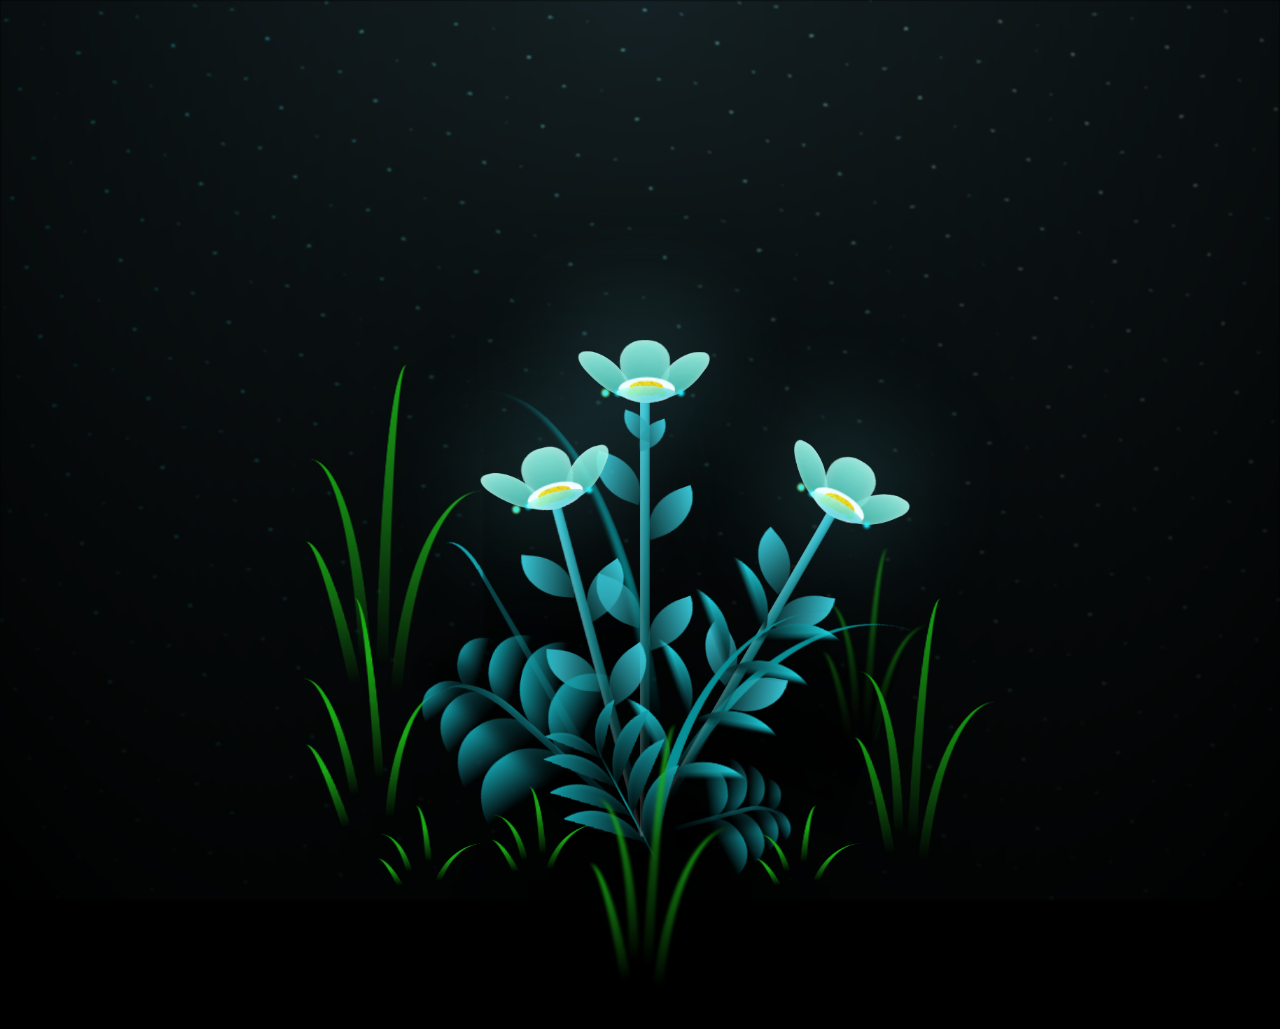
==== template/dibujo.html @ 7e952642 "subida avanzado" ====
<!DOCTYPE html>
<html lang="en">
<head>
    <meta charset="UTF-8">
    <meta http-equiv="X-UA-Compatible" content="IE=edge">
    <meta name="viewport" content="width=device-width, initial-scale=1.0">
    <link rel="stylesheet" href="../static/css/flower.css">
    <script src="flower.js" type="text/javascript"></script><title>Flowers</title>
</head>
    
<body class="not-loaded">
    <div class="night"></div>
    <div class="flowers">
      <div class="flower flower--1">
        <div class="flower__leafs flower__leafs--1">
          <div class="flower__leaf flower__leaf--1"></div>
          <div class="flower__leaf flower__leaf--2"></div>
          <div class="flower__leaf flower__leaf--3"></div>
          <div class="flower__leaf flower__leaf--4"></div>
          <div class="flower__white-circle"></div>
  
          <div class="flower__light flower__light--1"></div>
          <div class="flower__light flower__light--2"></div>
          <div class="flower__light flower__light--3"></div>
          <div class="flower__light flower__light--4"></div>
          <div class="flower__light flower__light--5"></div>
          <div class="flower__light flower__light--6"></div>
          <div class="flower__light flower__light--7"></div>
          <div class="flower__light flower__light--8"></div>
  
        </div>
        <div class="flower__line">
          <div class="flower__line__leaf flower__line__leaf--1"></div>
          <div class="flower__line__leaf flower__line__leaf--2"></div>
          <div class="flower__line__leaf flower__line__leaf--3"></div>
          <div class="flower__line__leaf flower__line__leaf--4"></div>
          <div class="flower__line__leaf flower__line__leaf--5"></div>
          <div class="flower__line__leaf flower__line__leaf--6"></div>
        </div>
      </div>
  
      <div class="flower flower--2">
        <div class="flower__leafs flower__leafs--2">
          <div class="flower__leaf flower__leaf--1"></div>
          <div class="flower__leaf flower__leaf--2"></div>
          <div class="flower__leaf flower__leaf--3"></div>
          <div class="flower__leaf flower__leaf--4"></div>
          <div class="flower__white-circle"></div>
  
          <div class="flower__light flower__light--1"></div>
          <div class="flower__light flower__light--2"></div>
          <div class="flower__light flower__light--3"></div>
          <div class="flower__light flower__light--4"></div>
          <div class="flower__light flower__light--5"></div>
          <div class="flower__light flower__light--6"></div>
          <div class="flower__light flower__light--7"></div>
          <div class="flower__light flower__light--8"></div>
  
        </div>
        <div class="flower__line">
          <div class="flower__line__leaf flower__line__leaf--1"></div>
          <div class="flower__line__leaf flower__line__leaf--2"></div>
          <div class="flower__line__leaf flower__line__leaf--3"></div>
          <div class="flower__line__leaf flower__line__leaf--4"></div>
        </div>
      </div>
  
      <div class="flower flower--3">
        <div class="flower__leafs flower__leafs--3">
          <div class="flower__leaf flower__leaf--1"></div>
          <div class="flower__leaf flower__leaf--2"></div>
          <div class="flower__leaf flower__leaf--3"></div>
          <div class="flower__leaf flower__leaf--4"></div>
          <div class="flower__white-circle"></div>
  
          <div class="flower__light flower__light--1"></div>
          <div class="flower__light flower__light--2"></div>
          <div class="flower__light flower__light--3"></div>
          <div class="flower__light flower__light--4"></div>
          <div class="flower__light flower__light--5"></div>
          <div class="flower__light flower__light--6"></div>
          <div class="flower__light flower__light--7"></div>
          <div class="flower__light flower__light--8"></div>
  
        </div>
        <div class="flower__line">
          <div class="flower__line__leaf flower__line__leaf--1"></div>
          <div class="flower__line__leaf flower__line__leaf--2"></div>
          <div class="flower__line__leaf flower__line__leaf--3"></div>
          <div class="flower__line__leaf flower__line__leaf--4"></div>
        </div>
      </div>
  
      <div class="grow-ans" style="--d:1.2s">
        <div class="flower__g-long">
          <div class="flower__g-long__top"></div>
          <div class="flower__g-long__bottom"></div>
        </div>
      </div>
  
      <div class="growing-grass">
        <div class="flower__grass flower__grass--1">
          <div class="flower__grass--top"></div>
          <div class="flower__grass--bottom"></div>
          <div class="flower__grass__leaf flower__grass__leaf--1"></div>
          <div class="flower__grass__leaf flower__grass__leaf--2"></div>
          <div class="flower__grass__leaf flower__grass__leaf--3"></div>
          <div class="flower__grass__leaf flower__grass__leaf--4"></div>
          <div class="flower__grass__leaf flower__grass__leaf--5"></div>
          <div class="flower__grass__leaf flower__grass__leaf--6"></div>
          <div class="flower__grass__leaf flower__grass__leaf--7"></div>
          <div class="flower__grass__leaf flower__grass__leaf--8"></div>
          <div class="flower__grass__overlay"></div>
        </div>
      </div>
  
      <div class="growing-grass">
        <div class="flower__grass flower__grass--2">
          <div class="flower__grass--top"></div>
          <div class="flower__grass--bottom"></div>
          <div class="flower__grass__leaf flower__grass__leaf--1"></div>
          <div class="flower__grass__leaf flower__grass__leaf--2"></div>
          <div class="flower__grass__leaf flower__grass__leaf--3"></div>
          <div class="flower__grass__leaf flower__grass__leaf--4"></div>
          <div class="flower__grass__leaf flower__grass__leaf--5"></div>
          <div class="flower__grass__leaf flower__grass__leaf--6"></div>
          <div class="flower__grass__leaf flower__grass__leaf--7"></div>
          <div class="flower__grass__leaf flower__grass__leaf--8"></div>
          <div class="flower__grass__overlay"></div>
        </div>
      </div>
  
      <div class="grow-ans" style="--d:2.4s">
        <div class="flower__g-right flower__g-right--1">
          <div class="leaf"></div>
        </div>
      </div>
  
      <div class="grow-ans" style="--d:2.8s">
        <div class="flower__g-right flower__g-right--2">
          <div class="leaf"></div>
        </div>
      </div>
  
      <div class="grow-ans" style="--d:2.8s">
        <div class="flower__g-front">
          <div class="flower__g-front__leaf-wrapper flower__g-front__leaf-wrapper--1">
            <div class="flower__g-front__leaf"></div>
          </div>
          <div class="flower__g-front__leaf-wrapper flower__g-front__leaf-wrapper--2">
            <div class="flower__g-front__leaf"></div>
          </div>
          <div class="flower__g-front__leaf-wrapper flower__g-front__leaf-wrapper--3">
            <div class="flower__g-front__leaf"></div>
          </div>
          <div class="flower__g-front__leaf-wrapper flower__g-front__leaf-wrapper--4">
            <div class="flower__g-front__leaf"></div>
          </div>
          <div class="flower__g-front__leaf-wrapper flower__g-front__leaf-wrapper--5">
            <div class="flower__g-front__leaf"></div>
          </div>
          <div class="flower__g-front__leaf-wrapper flower__g-front__leaf-wrapper--6">
            <div class="flower__g-front__leaf"></div>
          </div>
          <div class="flower__g-front__leaf-wrapper flower__g-front__leaf-wrapper--7">
            <div class="flower__g-front__leaf"></div>
          </div>
          <div class="flower__g-front__leaf-wrapper flower__g-front__leaf-wrapper--8">
            <div class="flower__g-front__leaf"></div>
          </div>
          <div class="flower__g-front__line"></div>
        </div>
      </div>
  
      <div class="grow-ans" style="--d:3.2s">
        <div class="flower__g-fr">
          <div class="leaf"></div>
          <div class="flower__g-fr__leaf flower__g-fr__leaf--1"></div>
          <div class="flower__g-fr__leaf flower__g-fr__leaf--2"></div>
          <div class="flower__g-fr__leaf flower__g-fr__leaf--3"></div>
          <div class="flower__g-fr__leaf flower__g-fr__leaf--4"></div>
          <div class="flower__g-fr__leaf flower__g-fr__leaf--5"></div>
          <div class="flower__g-fr__leaf flower__g-fr__leaf--6"></div>
          <div class="flower__g-fr__leaf flower__g-fr__leaf--7"></div>
          <div class="flower__g-fr__leaf flower__g-fr__leaf--8"></div>
        </div>
      </div>
  
      <div class="long-g long-g--0">
        <div class="grow-ans" style="--d:3s">
          <div class="leaf leaf--0"></div>
        </div>
        <div class="grow-ans" style="--d:2.2s">
          <div class="leaf leaf--1"></div>
        </div>
        <div class="grow-ans" style="--d:3.4s">
          <div class="leaf leaf--2"></div>
        </div>
        <div class="grow-ans" style="--d:3.6s">
          <div class="leaf leaf--3"></div>
        </div>
      </div>
  
      <div class="long-g long-g--1">
        <div class="grow-ans" style="--d:3.6s">
          <div class="leaf leaf--0"></div>
        </div>
        <div class="grow-ans" style="--d:3.8s">
          <div class="leaf leaf--1"></div>
        </div>
        <div class="grow-ans" style="--d:4s">
          <div class="leaf leaf--2"></div>
        </div>
        <div class="grow-ans" style="--d:4.2s">
          <div class="leaf leaf--3"></div>
        </div>
      </div>
  
      <div class="long-g long-g--2">
        <div class="grow-ans" style="--d:4s">
          <div class="leaf leaf--0"></div>
        </div>
        <div class="grow-ans" style="--d:4.2s">
          <div class="leaf leaf--1"></div>
        </div>
        <div class="grow-ans" style="--d:4.4s">
          <div class="leaf leaf--2"></div>
        </div>
        <div class="grow-ans" style="--d:4.6s">
          <div class="leaf leaf--3"></div>
        </div>
      </div>
  
      <div class="long-g long-g--3">
        <div class="grow-ans" style="--d:4s">
          <div class="leaf leaf--0"></div>
        </div>
        <div class="grow-ans" style="--d:4.2s">
          <div class="leaf leaf--1"></div>
        </div>
        <div class="grow-ans" style="--d:3s">
          <div class="leaf leaf--2"></div>
        </div>
        <div class="grow-ans" style="--d:3.6s">
          <div class="leaf leaf--3"></div>
        </div>
      </div>
  
      <div class="long-g long-g--4">
        <div class="grow-ans" style="--d:4s">
          <div class="leaf leaf--0"></div>
        </div>
        <div class="grow-ans" style="--d:4.2s">
          <div class="leaf leaf--1"></div>
        </div>
        <div class="grow-ans" style="--d:3s">
          <div class="leaf leaf--2"></div>
        </div>
        <div class="grow-ans" style="--d:3.6s">
          <div class="leaf leaf--3"></div>
        </div>
      </div>
  
      <div class="long-g long-g--5">
        <div class="grow-ans" style="--d:4s">
          <div class="leaf leaf--0"></div>
        </div>
        <div class="grow-ans" style="--d:4.2s">
          <div class="leaf leaf--1"></div>
        </div>
        <div class="grow-ans" style="--d:3s">
          <div class="leaf leaf--2"></div>
        </div>
        <div class="grow-ans" style="--d:3.6s">
          <div class="leaf leaf--3"></div>
        </div>
      </div>
  
      <div class="long-g long-g--6">
        <div class="grow-ans" style="--d:4.2s">
          <div class="leaf leaf--0"></div>
        </div>
        <div class="grow-ans" style="--d:4.4s">
          <div class="leaf leaf--1"></div>
        </div>
        <div class="grow-ans" style="--d:4.6s">
          <div class="leaf leaf--2"></div>
        </div>
        <div class="grow-ans" style="--d:4.8s">
          <div class="leaf leaf--3"></div>
        </div>
      </div>
  
      <div class="long-g long-g--7">
        <div class="grow-ans" style="--d:3s">
          <div class="leaf leaf--0"></div>
        </div>
        <div class="grow-ans" style="--d:3.2s">
          <div class="leaf leaf--1"></div>
        </div>
        <div class="grow-ans" style="--d:3.5s">
          <div class="leaf leaf--2"></div>
        </div>
        <div class="grow-ans" style="--d:3.6s">
          <div class="leaf leaf--3"></div>
        </div>
      </div>
    </div>
</body>
</html>
---- static/css/flower.css ----
*,
*::after,
*::before {
  padding: 0;
  margin: 0;
  box-sizing: border-box;
}

:root {
  --dark-color: #000;
}

body {
  display: flex;
  align-items: flex-end;
  justify-content: center;
  min-height: 100vh;
  background-color: var(--dark-color);
  overflow: hidden;
  perspective: 1000px;
}

.night {
  position: fixed;
  left: 50%;
  top: 0;
  transform: translateX(-50%);
  width: 100%;
  height: 100%;
  filter: blur(0.1vmin);
  background-image: radial-gradient(ellipse at top, transparent 0%, var(--dark-color)), radial-gradient(ellipse at bottom, var(--dark-color), rgba(145, 233, 255, 0.2)), repeating-linear-gradient(220deg, black 0px, black 19px, transparent 19px, transparent 22px), repeating-linear-gradient(189deg, black 0px, black 19px, transparent 19px, transparent 22px), repeating-linear-gradient(148deg, black 0px, black 19px, transparent 19px, transparent 22px), linear-gradient(90deg, #00fffa, #f0f0f0);
}

.flowers {
  position: relative;
  transform: scale(0.7);
}

.flower {
  position: absolute;
  bottom: 10vmin;
  transform-origin: bottom center;
  z-index: 10;
  --fl-speed: 0.8s;
}
.flower--1 {
  animation: moving-flower-1 4s linear infinite;
}
.flower--1 .flower__line {
  height: 70vmin;
  animation-delay: 0.3s;
}
.flower--1 .flower__line__leaf--1 {
  animation: blooming-leaf-right var(--fl-speed) 1.6s backwards;
}
.flower--1 .flower__line__leaf--2 {
  animation: blooming-leaf-right var(--fl-speed) 1.4s backwards;
}
.flower--1 .flower__line__leaf--3 {
  animation: blooming-leaf-left var(--fl-speed) 1.2s backwards;
}
.flower--1 .flower__line__leaf--4 {
  animation: blooming-leaf-left var(--fl-speed) 1s backwards;
}
.flower--1 .flower__line__leaf--5 {
  animation: blooming-leaf-right var(--fl-speed) 1.8s backwards;
}
.flower--1 .flower__line__leaf--6 {
  animation: blooming-leaf-left var(--fl-speed) 2s backwards;
}
.flower--2 {
  left: 50%;
  transform: rotate(30deg);
  animation: moving-flower-2 4s linear infinite;
}
.flower--2 .flower__line {
  height: 60vmin;
  animation-delay: 0.8s;
}
.flower--2 .flower__line__leaf--1 {
  animation: blooming-leaf-right var(--fl-speed) 1.9s backwards;
}
.flower--2 .flower__line__leaf--2 {
  animation: blooming-leaf-right var(--fl-speed) 1.7s backwards;
}
.flower--2 .flower__line__leaf--3 {
  animation: blooming-leaf-left var(--fl-speed) 1.5s backwards;
}
.flower--2 .flower__line__leaf--4 {
  animation: blooming-leaf-left var(--fl-speed) 1.3s backwards;
}
.flower--3 {
  left: 50%;
  transform: rotate(-15deg);
  animation: moving-flower-3 4s linear infinite;
}
.flower--3 .flower__line {
  animation-delay: 0.9s;
}
.flower--3 .flower__line__leaf--1 {
  animation: blooming-leaf-right var(--fl-speed) 2.5s backwards;
}
.flower--3 .flower__line__leaf--2 {
  animation: blooming-leaf-right var(--fl-speed) 2.3s backwards;
}
.flower--3 .flower__line__leaf--3 {
  animation: blooming-leaf-left var(--fl-speed) 2.1s backwards;
}
.flower--3 .flower__line__leaf--4 {
  animation: blooming-leaf-left var(--fl-speed) 1.9s backwards;
}
.flower__leafs {
  position: relative;
  animation: blooming-flower 2s backwards;
}
.flower__leafs--1 {
  animation-delay: 1.1s;
}
.flower__leafs--2 {
  animation-delay: 1.4s;
}
.flower__leafs--3 {
  animation-delay: 1.7s;
}
.flower__leafs::after {
  content: "";
  position: absolute;
  left: 0;
  top: 0;
  transform: translate(-50%, -100%);
  width: 8vmin;
  height: 8vmin;
  background-color: #6bf0ff;
  filter: blur(10vmin);
}
.flower__leaf {
  position: absolute;
  bottom: 0;
  left: 50%;
  width: 8vmin;
  height: 11vmin;
  border-radius: 51% 49% 47% 53%/44% 45% 55% 69%;
  background-color: #65e6cc;
  background-image: linear-gradient(to top, #40bbab, #a7ffee);
  transform-origin: bottom center;
  opacity: 0.9;
  box-shadow: inset 0 0 2vmin rgba(255, 255, 255, 0.5);
}
.flower__leaf--1 {
  transform: translate(-10%, 1%) rotateY(40deg) rotateX(-50deg);
}
.flower__leaf--2 {
  transform: translate(-50%, -4%) rotateX(40deg);
}
.flower__leaf--3 {
  transform: translate(-90%, 0%) rotateY(45deg) rotateX(50deg);
}
.flower__leaf--4 {
  width: 8vmin;
  height: 8vmin;
  transform-origin: bottom left;
  border-radius: 4vmin 10vmin 4vmin 4vmin;
  transform: translate(0%, 18%) rotateX(70deg) rotate(-43deg);
  background-image: linear-gradient(to top, #39c6d6, #a7ffee);
  z-index: 1;
  opacity: 0.8;
}
.flower__white-circle {
  position: absolute;
  left: -3.5vmin;
  top: -3vmin;
  width: 9vmin;
  height: 4vmin;
  border-radius: 50%;
  background-color: #fff;
}
.flower__white-circle::after {
  content: "";
  position: absolute;
  left: 50%;
  top: 45%;
  transform: translate(-50%, -50%);
  width: 60%;
  height: 60%;
  border-radius: inherit;
  background-image: repeating-linear-gradient(135deg, rgba(0, 0, 0, 0.03) 0px, rgba(0, 0, 0, 0.03) 1px, transparent 1px, transparent 12px), repeating-linear-gradient(45deg, rgba(0, 0, 0, 0.03) 0px, rgba(0, 0, 0, 0.03) 1px, transparent 1px, transparent 12px), repeating-linear-gradient(67.5deg, rgba(0, 0, 0, 0.03) 0px, rgba(0, 0, 0, 0.03) 1px, transparent 1px, transparent 12px), repeating-linear-gradient(135deg, rgba(0, 0, 0, 0.03) 0px, rgba(0, 0, 0, 0.03) 1px, transparent 1px, transparent 12px), repeating-linear-gradient(45deg, rgba(0, 0, 0, 0.03) 0px, rgba(0, 0, 0, 0.03) 1px, transparent 1px, transparent 12px), repeating-linear-gradient(112.5deg, rgba(0, 0, 0, 0.03) 0px, rgba(0, 0, 0, 0.03) 1px, transparent 1px, transparent 12px), repeating-linear-gradient(112.5deg, rgba(0, 0, 0, 0.03) 0px, rgba(0, 0, 0, 0.03) 1px, transparent 1px, transparent 12px), repeating-linear-gradient(45deg, rgba(0, 0, 0, 0.03) 0px, rgba(0, 0, 0, 0.03) 1px, transparent 1px, transparent 12px), repeating-linear-gradient(22.5deg, rgba(0, 0, 0, 0.03) 0px, rgba(0, 0, 0, 0.03) 1px, transparent 1px, transparent 12px), repeating-linear-gradient(45deg, rgba(0, 0, 0, 0.03) 0px, rgba(0, 0, 0, 0.03) 1px, transparent 1px, transparent 12px), repeating-linear-gradient(22.5deg, rgba(0, 0, 0, 0.03) 0px, rgba(0, 0, 0, 0.03) 1px, transparent 1px, transparent 12px), repeating-linear-gradient(135deg, rgba(0, 0, 0, 0.03) 0px, rgba(0, 0, 0, 0.03) 1px, transparent 1px, transparent 12px), repeating-linear-gradient(157.5deg, rgba(0, 0, 0, 0.03) 0px, rgba(0, 0, 0, 0.03) 1px, transparent 1px, transparent 12px), repeating-linear-gradient(67.5deg, rgba(0, 0, 0, 0.03) 0px, rgba(0, 0, 0, 0.03) 1px, transparent 1px, transparent 12px), repeating-linear-gradient(67.5deg, rgba(0, 0, 0, 0.03) 0px, rgba(0, 0, 0, 0.03) 1px, transparent 1px, transparent 12px), linear-gradient(90deg, #ffeb12, #ffce00);
}
.flower__line {
  height: 55vmin;
  width: 1.5vmin;
  background-image: linear-gradient(to left, rgba(0, 0, 0, 0.2), transparent, rgba(255, 255, 255, 0.2)), linear-gradient(to top, transparent 10%, #14757a, #39c6d6);
  box-shadow: inset 0 0 2px rgba(0, 0, 0, 0.5);
  animation: grow-flower-tree 4s backwards;
}
.flower__line__leaf {
  --w: 7vmin;
  --h: calc(var(--w) + 2vmin);
  position: absolute;
  top: 20%;
  left: 90%;
  width: var(--w);
  height: var(--h);
  border-top-right-radius: var(--h);
  border-bottom-left-radius: var(--h);
  background-image: linear-gradient(to top, rgba(20, 117, 122, 0.4), #39c6d6);
}
.flower__line__leaf--1 {
  transform: rotate(70deg) rotateY(30deg);
}
.flower__line__leaf--2 {
  top: 45%;
  transform: rotate(70deg) rotateY(30deg);
}
.flower__line__leaf--3, .flower__line__leaf--4, .flower__line__leaf--6 {
  border-top-right-radius: 0;
  border-bottom-left-radius: 0;
  border-top-left-radius: var(--h);
  border-bottom-right-radius: var(--h);
  left: -460%;
  top: 12%;
  transform: rotate(-70deg) rotateY(30deg);
}
.flower__line__leaf--4 {
  top: 40%;
}
.flower__line__leaf--5 {
  top: 0;
  transform-origin: left;
  transform: rotate(70deg) rotateY(30deg) scale(0.6);
}
.flower__line__leaf--6 {
  top: -2%;
  left: -450%;
  transform-origin: right;
  transform: rotate(-70deg) rotateY(30deg) scale(0.6);
}
.flower__light {
  position: absolute;
  bottom: 0vmin;
  width: 1vmin;
  height: 1vmin;
  background-color: #fffb00;
  border-radius: 50%;
  filter: blur(0.2vmin);
  animation: light-ans 4s linear infinite backwards;
}
.flower__light:nth-child(odd) {
  background-color: #23f0ff;
}
.flower__light--1 {
  left: -2vmin;
  animation-delay: 1s;
}
.flower__light--2 {
  left: 3vmin;
  animation-delay: 0.5s;
}
.flower__light--3 {
  left: -6vmin;
  animation-delay: 0.3s;
}
.flower__light--4 {
  left: 6vmin;
  animation-delay: 0.9s;
}
.flower__light--5 {
  left: -1vmin;
  animation-delay: 1.5s;
}
.flower__light--6 {
  left: -4vmin;
  animation-delay: 3s;
}
.flower__light--7 {
  left: 3vmin;
  animation-delay: 2s;
}
.flower__light--8 {
  left: -6vmin;
  animation-delay: 3.5s;
}
.flower__grass {
  --c: #159faa;
  --line-w: 1.5vmin;
  position: absolute;
  bottom: 12vmin;
  left: -7vmin;
  display: flex;
  flex-direction: column;
  align-items: flex-end;
  z-index: 20;
  transform-origin: bottom center;
  transform: rotate(-48deg) rotateY(40deg);
}
.flower__grass--1 {
  animation: moving-grass 2s linear infinite;
}
.flower__grass--2 {
  left: 2vmin;
  bottom: 10vmin;
  transform: scale(0.5) rotate(75deg) rotateX(10deg) rotateY(-200deg);
  opacity: 0.8;
  z-index: 0;
  animation: moving-grass--2 1.5s linear infinite;
}
.flower__grass--top {
  width: 7vmin;
  height: 10vmin;
  border-top-right-radius: 100%;
  border-right: var(--line-w) solid var(--c);
  transform-origin: bottom center;
  transform: rotate(-2deg);
}
.flower__grass--bottom {
  margin-top: -2px;
  width: var(--line-w);
  height: 25vmin;
  background-image: linear-gradient(to top, transparent, var(--c));
}
.flower__grass__leaf {
  --size: 10vmin;
  position: absolute;
  width: calc(var(--size) * 2.1);
  height: var(--size);
  border-top-left-radius: var(--size);
  border-top-right-radius: var(--size);
  background-image: linear-gradient(to top, transparent, transparent 30%, var(--c));
  z-index: 100;
}
.flower__grass__leaf--1 {
  top: -6%;
  left: 30%;
  --size: 6vmin;
  transform: rotate(-20deg);
  animation: growing-grass-ans--1 2s 2.6s backwards;
}
@keyframes growing-grass-ans--1 {
  0% {
    transform-origin: bottom left;
    transform: rotate(-20deg) scale(0);
  }
}
.flower__grass__leaf--2 {
  top: -5%;
  left: -110%;
  --size: 6vmin;
  transform: rotate(10deg);
  animation: growing-grass-ans--2 2s 2.4s linear backwards;
}
@keyframes growing-grass-ans--2 {
  0% {
    transform-origin: bottom right;
    transform: rotate(10deg) scale(0);
  }
}
.flower__grass__leaf--3 {
  top: 5%;
  left: 60%;
  --size: 8vmin;
  transform: rotate(-18deg) rotateX(-20deg);
  animation: growing-grass-ans--3 2s 2.2s linear backwards;
}
@keyframes growing-grass-ans--3 {
  0% {
    transform-origin: bottom left;
    transform: rotate(-18deg) rotateX(-20deg) scale(0);
  }
}
.flower__grass__leaf--4 {
  top: 6%;
  left: -135%;
  --size: 8vmin;
  transform: rotate(2deg);
  animation: growing-grass-ans--4 2s 2s linear backwards;
}
@keyframes growing-grass-ans--4 {
  0% {
    transform-origin: bottom right;
    transform: rotate(2deg) scale(0);
  }
}
.flower__grass__leaf--5 {
  top: 20%;
  left: 60%;
  --size: 10vmin;
  transform: rotate(-24deg) rotateX(-20deg);
  animation: growing-grass-ans--5 2s 1.8s linear backwards;
}
@keyframes growing-grass-ans--5 {
  0% {
    transform-origin: bottom left;
    transform: rotate(-24deg) rotateX(-20deg) scale(0);
  }
}
.flower__grass__leaf--6 {
  top: 22%;
  left: -180%;
  --size: 10vmin;
  transform: rotate(10deg);
  animation: growing-grass-ans--6 2s 1.6s linear backwards;
}
@keyframes growing-grass-ans--6 {
  0% {
    transform-origin: bottom right;
    transform: rotate(10deg) scale(0);
  }
}
.flower__grass__leaf--7 {
  top: 39%;
  left: 70%;
  --size: 10vmin;
  transform: rotate(-10deg);
  animation: growing-grass-ans--7 2s 1.4s linear backwards;
}
@keyframes growing-grass-ans--7 {
  0% {
    transform-origin: bottom left;
    transform: rotate(-10deg) scale(0);
  }
}
.flower__grass__leaf--8 {
  top: 40%;
  left: -215%;
  --size: 11vmin;
  transform: rotate(10deg);
  animation: growing-grass-ans--8 2s 1.2s linear backwards;
}
@keyframes growing-grass-ans--8 {
  0% {
    transform-origin: bottom right;
    transform: rotate(10deg) scale(0);
  }
}
.flower__grass__overlay {
  position: absolute;
  top: -10%;
  right: 0%;
  width: 100%;
  height: 100%;
  background-color: rgba(0, 0, 0, 0.6);
  filter: blur(1.5vmin);
  z-index: 100;
}
.flower__g-long {
  --w: 2vmin;
  --h: 6vmin;
  --c: #159faa;
  position: absolute;
  bottom: 10vmin;
  left: -3vmin;
  transform-origin: bottom center;
  transform: rotate(-30deg) rotateY(-20deg);
  display: flex;
  flex-direction: column;
  align-items: flex-end;
  animation: flower-g-long-ans 3s linear infinite;
}
@keyframes flower-g-long-ans {
  0%, 100% {
    transform: rotate(-30deg) rotateY(-20deg);
  }
  50% {
    transform: rotate(-32deg) rotateY(-20deg);
  }
}
.flower__g-long__top {
  top: calc(var(--h) * -1);
  width: calc(var(--w) + 1vmin);
  height: var(--h);
  border-top-right-radius: 100%;
  border-right: 0.7vmin solid var(--c);
  transform: translate(-0.7vmin, 1vmin);
}
.flower__g-long__bottom {
  width: var(--w);
  height: 50vmin;
  transform-origin: bottom center;
  background-image: linear-gradient(to top, transparent 30%, var(--c));
  box-shadow: inset 0 0 2px rgba(0, 0, 0, 0.5);
  clip-path: polygon(35% 0, 65% 1%, 100% 100%, 0% 100%);
}
.flower__g-right {
  position: absolute;
  bottom: 6vmin;
  left: -2vmin;
  transform-origin: bottom left;
  transform: rotate(20deg);
}
.flower__g-right .leaf {
  width: 30vmin;
  height: 50vmin;
  border-top-left-radius: 100%;
  border-left: 2vmin solid #079097;
  background-image: linear-gradient(to bottom, transparent, var(--dark-color) 60%);
  mask-image: linear-gradient(to top, transparent 30%, #079097 60%);
}
.flower__g-right--1 {
  animation: flower-g-right-ans 2.5s linear infinite;
}
.flower__g-right--2 {
  left: 5vmin;
  transform: rotateY(-180deg);
  animation: flower-g-right-ans--2 3s linear infinite;
}
.flower__g-right--2 .leaf {
  height: 75vmin;
  filter: blur(0.3vmin);
  opacity: 0.8;
}
@keyframes flower-g-right-ans {
  0%, 100% {
    transform: rotate(20deg);
  }
  50% {
    transform: rotate(24deg) rotateX(-20deg);
  }
}
@keyframes flower-g-right-ans--2 {
  0%, 100% {
    transform: rotateY(-180deg) rotate(0deg) rotateX(-20deg);
  }
  50% {
    transform: rotateY(-180deg) rotate(6deg) rotateX(-20deg);
  }
}
.flower__g-front {
  position: absolute;
  bottom: 6vmin;
  left: 2.5vmin;
  z-index: 100;
  transform-origin: bottom center;
  transform: rotate(-28deg) rotateY(30deg) scale(1.04);
  animation: flower__g-front-ans 2s linear infinite;
}
@keyframes flower__g-front-ans {
  0%, 100% {
    transform: rotate(-28deg) rotateY(30deg) scale(1.04);
  }
  50% {
    transform: rotate(-35deg) rotateY(40deg) scale(1.04);
  }
}
.flower__g-front__line {
  width: 0.3vmin;
  height: 20vmin;
  background-image: linear-gradient(to top, transparent, #079097, transparent 100%);
  position: relative;
}
.flower__g-front__leaf-wrapper {
  position: absolute;
  top: 0;
  left: 0;
  transform-origin: bottom left;
  transform: rotate(10deg);
}
.flower__g-front__leaf-wrapper:nth-child(even) {
  left: 0vmin;
  transform: rotateY(-180deg) rotate(5deg);
  animation: flower__g-front__leaf-left-ans 1s ease-in backwards;
}
.flower__g-front__leaf-wrapper:nth-child(odd) {
  animation: flower__g-front__leaf-ans 1s ease-in backwards;
}
.flower__g-front__leaf-wrapper--1 {
  top: -8vmin;
  transform: scale(0.7);
  animation: flower__g-front__leaf-ans 1s 5.5s ease-in backwards !important;
}
.flower__g-front__leaf-wrapper--2 {
  top: -8vmin;
  transform: rotateY(-180deg) scale(0.7) !important;
  animation: flower__g-front__leaf-left-ans-2 1s 4.6s ease-in backwards !important;
}
.flower__g-front__leaf-wrapper--3 {
  top: -3vmin;
  animation: flower__g-front__leaf-ans 1s 4.6s ease-in backwards;
}
.flower__g-front__leaf-wrapper--4 {
  top: -3vmin;
  transform: rotateY(-180deg) scale(0.9) !important;
  animation: flower__g-front__leaf-left-ans-2 1s 4.6s ease-in backwards !important;
}
@keyframes flower__g-front__leaf-left-ans-2 {
  0% {
    transform: rotateY(-180deg) scale(0);
  }
}
.flower__g-front__leaf-wrapper--5, .flower__g-front__leaf-wrapper--6 {
  top: 2vmin;
}
.flower__g-front__leaf-wrapper--7, .flower__g-front__leaf-wrapper--8 {
  top: 6.5vmin;
}
.flower__g-front__leaf-wrapper--2 {
  animation-delay: 5.2s !important;
}
.flower__g-front__leaf-wrapper--3 {
  animation-delay: 4.9s !important;
}
.flower__g-front__leaf-wrapper--5 {
  animation-delay: 4.3s !important;
}
.flower__g-front__leaf-wrapper--6 {
  animation-delay: 4.1s !important;
}
.flower__g-front__leaf-wrapper--7 {
  animation-delay: 3.8s !important;
}
.flower__g-front__leaf-wrapper--8 {
  animation-delay: 3.5s !important;
}
@keyframes flower__g-front__leaf-ans {
  0% {
    transform: rotate(10deg) scale(0);
  }
}
@keyframes flower__g-front__leaf-left-ans {
  0% {
    transform: rotateY(-180deg) rotate(5deg) scale(0);
  }
}
.flower__g-front__leaf {
  width: 10vmin;
  height: 10vmin;
  border-radius: 100% 0% 0% 100%/100% 100% 0% 0%;
  box-shadow: inset 0 2px 1vmin rgba(44, 238, 252, 0.2);
  background-image: linear-gradient(to bottom left, transparent, var(--dark-color)), linear-gradient(to bottom right, #159faa 50%, transparent 50%, transparent);
  -webkit-mask-image: linear-gradient(to bottom right, #159faa 50%, transparent 50%, transparent);
  mask-image: linear-gradient(to bottom right, #159faa 50%, transparent 50%, transparent);
}
.flower__g-fr {
  position: absolute;
  bottom: -4vmin;
  left: vmin;
  transform-origin: bottom left;
  z-index: 10;
  animation: flower__g-fr-ans 2s linear infinite;
}
@keyframes flower__g-fr-ans {
  0%, 100% {
    transform: rotate(2deg);
  }
  50% {
    transform: rotate(4deg);
  }
}
.flower__g-fr .leaf {
  width: 30vmin;
  height: 50vmin;
  border-top-left-radius: 100%;
  border-left: 2vmin solid #079097;
  mask-image: linear-gradient(to top, transparent 25%, #079097 50%);
  position: relative;
  z-index: 1;
}
.flower__g-fr__leaf {
  position: absolute;
  top: 0;
  left: 0;
  width: 10vmin;
  height: 10vmin;
  border-radius: 100% 0% 0% 100%/100% 100% 0% 0%;
  box-shadow: inset 0 2px 1vmin rgba(44, 238, 252, 0.2);
  background-image: linear-gradient(to bottom left, transparent, var(--dark-color) 98%), linear-gradient(to bottom right, #23f0ff 45%, transparent 50%, transparent);
  mask-image: linear-gradient(135deg, #159faa 40%, transparent 50%, transparent);
}
.flower__g-fr__leaf--1 {
  left: 20vmin;
  transform: rotate(45deg);
  animation: flower__g-fr-leaft-ans-1 0.5s 5.2s linear backwards;
}
@keyframes flower__g-fr-leaft-ans-1 {
  0% {
    transform-origin: left;
    transform: rotate(45deg) scale(0);
  }
}
.flower__g-fr__leaf--2 {
  left: 12vmin;
  top: -7vmin;
  transform: rotate(25deg) rotateY(-180deg);
  animation: flower__g-fr-leaft-ans-6 0.5s 5s linear backwards;
}
.flower__g-fr__leaf--3 {
  left: 15vmin;
  top: 6vmin;
  transform: rotate(55deg);
  animation: flower__g-fr-leaft-ans-5 0.5s 4.8s linear backwards;
}
.flower__g-fr__leaf--4 {
  left: 6vmin;
  top: -2vmin;
  transform: rotate(25deg) rotateY(-180deg);
  animation: flower__g-fr-leaft-ans-6 0.5s 4.6s linear backwards;
}
.flower__g-fr__leaf--5 {
  left: 10vmin;
  top: 14vmin;
  transform: rotate(55deg);
  animation: flower__g-fr-leaft-ans-5 0.5s 4.4s linear backwards;
}
@keyframes flower__g-fr-leaft-ans-5 {
  0% {
    transform-origin: left;
    transform: rotate(55deg) scale(0);
  }
}
.flower__g-fr__leaf--6 {
  left: 0vmin;
  top: 6vmin;
  transform: rotate(25deg) rotateY(-180deg);
  animation: flower__g-fr-leaft-ans-6 0.5s 4.2s linear backwards;
}
@keyframes flower__g-fr-leaft-ans-6 {
  0% {
    transform-origin: right;
    transform: rotate(25deg) rotateY(-180deg) scale(0);
  }
}
.flower__g-fr__leaf--7 {
  left: 5vmin;
  top: 22vmin;
  transform: rotate(45deg);
  animation: flower__g-fr-leaft-ans-7 0.5s 4s linear backwards;
}
@keyframes flower__g-fr-leaft-ans-7 {
  0% {
    transform-origin: left;
    transform: rotate(45deg) scale(0);
  }
}
.flower__g-fr__leaf--8 {
  left: -4vmin;
  top: 15vmin;
  transform: rotate(15deg) rotateY(-180deg);
  animation: flower__g-fr-leaft-ans-8 0.5s 3.8s linear backwards;
}
@keyframes flower__g-fr-leaft-ans-8 {
  0% {
    transform-origin: right;
    transform: rotate(15deg) rotateY(-180deg) scale(0);
  }
}

.long-g {
  position: absolute;
  bottom: 25vmin;
  left: -42vmin;
  transform-origin: bottom left;
}
.long-g--1 {
  bottom: 0vmin;
  transform: scale(0.8) rotate(-5deg);
}
.long-g--1 .leaf {
mask-image: linear-gradient(to top, transparent 40%, #079097 80%) !important;
}
.long-g--1 .leaf--1 {
  --w: 5vmin;
  --h: 60vmin;
  left: -2vmin;
  transform: rotate(3deg) rotateY(-180deg);
}
.long-g--2, .long-g--3 {
  bottom: -3vmin;
  left: -35vmin;
  transform-origin: center;
  transform: scale(0.6) rotateX(60deg);
}
.long-g--2 .leaf, .long-g--3 .leaf {
  mask-image: linear-gradient(to top, transparent 50%, #079097 80%) !important;
}
.long-g--2 .leaf--1, .long-g--3 .leaf--1 {
  left: -1vmin;
  transform: rotateY(-180deg);
}
.long-g--3 {
  left: -17vmin;
  bottom: 0vmin;
}
.long-g--3 .leaf {
  mask-image: linear-gradient(to top, transparent 40%, #079097 80%) !important;
}
.long-g--4 {
  left: 25vmin;
  bottom: -3vmin;
  transform-origin: center;
  transform: scale(0.6) rotateX(60deg);
}
.long-g--4 .leaf {
  mask-image: linear-gradient(to top, transparent 50%, #079097 80%) !important;
}
.long-g--5 {
  left: 42vmin;
  bottom: 0vmin;
  transform: scale(0.8) rotate(2deg);
}
.long-g--6 {
  left: 0vmin;
  bottom: -20vmin;
  z-index: 100;
  filter: blur(0.3vmin);
  transform: scale(0.8) rotate(2deg);
}
.long-g--7 {
  left: 35vmin;
  bottom: 20vmin;
  z-index: -1;
  filter: blur(0.3vmin);
  transform: scale(0.6) rotate(2deg);
  opacity: 0.7;
}
.long-g .leaf {
  --w: 15vmin;
  --h: 40vmin;
  --c: #1aaa15;
  position: absolute;
  bottom: 0;
  width: var(--w);
  height: var(--h);
  border-top-left-radius: 100%;
  border-left: 2vmin solid var(--c);
  mask-image: linear-gradient(to top, transparent 20%, var(--dark-color));
  transform-origin: bottom center;
}
.long-g .leaf--0 {
  left: 2vmin;
  animation: leaf-ans-1 4s linear infinite;
}
.long-g .leaf--1 {
  --w: 5vmin;
  --h: 60vmin;
  animation: leaf-ans-1 4s linear infinite;
}
.long-g .leaf--2 {
  --w: 10vmin;
  --h: 40vmin;
  left: -0.5vmin;
  bottom: 5vmin;
  transform-origin: bottom left;
  transform: rotateY(-180deg);
  animation: leaf-ans-2 3s linear infinite;
}
.long-g .leaf--3 {
  --w: 5vmin;
  --h: 30vmin;
  left: -1vmin;
  bottom: 3.2vmin;
  transform-origin: bottom left;
  transform: rotate(-10deg) rotateY(-180deg);
  animation: leaf-ans-3 3s linear infinite;
}

@keyframes leaf-ans-1 {
  0%, 100% {
    transform: rotate(-5deg) scale(1);
  }
  50% {
    transform: rotate(5deg) scale(1.1);
  }
}
@keyframes leaf-ans-2 {
  0%, 100% {
    transform: rotateY(-180deg) rotate(5deg);
  }
  50% {
    transform: rotateY(-180deg) rotate(0deg) scale(1.1);
  }
}
@keyframes leaf-ans-3 {
  0%, 100% {
    transform: rotate(-10deg) rotateY(-180deg);
  }
  50% {
    transform: rotate(-20deg) rotateY(-180deg);
  }
}
.grow-ans {
  animation: grow-ans 2s var(--d) backwards;
}

@keyframes grow-ans {
  0% {
    transform: scale(0);
    opacity: 0;
  }
}
@keyframes light-ans {
  0% {
    opacity: 0;
    transform: translateY(0vmin);
  }
  25% {
    opacity: 1;
    transform: translateY(-5vmin) translateX(-2vmin);
  }
  50% {
    opacity: 1;
    transform: translateY(-15vmin) translateX(2vmin);
    filter: blur(0.2vmin);
  }
  75% {
    transform: translateY(-20vmin) translateX(-2vmin);
    filter: blur(0.2vmin);
  }
  100% {
    transform: translateY(-30vmin);
    opacity: 0;
    filter: blur(1vmin);
  }
}
@keyframes moving-flower-1 {
  0%, 100% {
    transform: rotate(2deg);
  }
  50% {
    transform: rotate(-2deg);
  }
}
@keyframes moving-flower-2 {
  0%, 100% {
    transform: rotate(18deg);
  }
  50% {
    transform: rotate(14deg);
  }
}
@keyframes moving-flower-3 {
  0%, 100% {
    transform: rotate(-18deg);
  }
  50% {
    transform: rotate(-20deg) rotateY(-10deg);
  }
}
@keyframes blooming-leaf-right {
  0% {
    transform-origin: left;
    transform: rotate(70deg) rotateY(30deg) scale(0);
  }
}
@keyframes blooming-leaf-left {
  0% {
    transform-origin: right;
    transform: rotate(-70deg) rotateY(30deg) scale(0);
  }
}
@keyframes grow-flower-tree {
  0% {
    height: 0;
    border-radius: 1vmin;
  }
}
@keyframes blooming-flower {
  0% {
    transform: scale(0);
  }
}
@keyframes moving-grass {
  0%, 100% {
    transform: rotate(-48deg) rotateY(40deg);
  }
  50% {
    transform: rotate(-50deg) rotateY(40deg);
  }
}
@keyframes moving-grass--2 {
  0%, 100% {
    transform: scale(0.5) rotate(75deg) rotateX(10deg) rotateY(-200deg);
  }
  50% {
    transform: scale(0.5) rotate(79deg) rotateX(10deg) rotateY(-200deg);
  }
}
.growing-grass {
  animation: growing-grass-ans 1s 2s backwards;
}

@keyframes growing-grass-ans {
  0% {
    transform: scale(0);
  }
}
.not-loaded * {
  animation-play-state: paused !important;
}
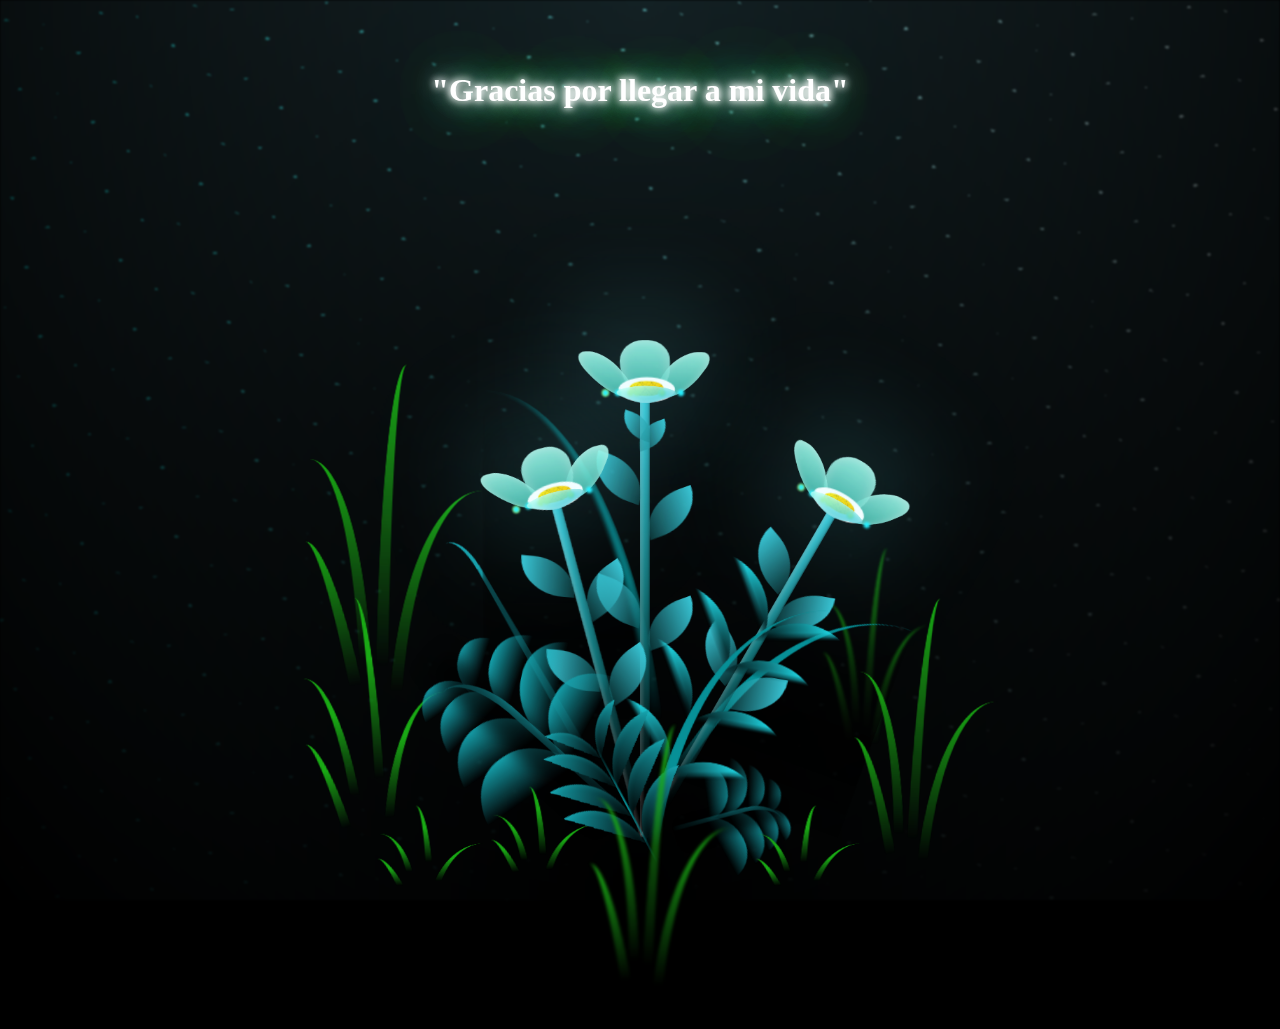
==== commit 76c0dd4f: "presentacion mejorada" ====
--- a/template/dibujo.html
+++ b/template/dibujo.html
@@ -2,309 +2,313 @@
 <html lang="en">
 <head>
     <meta charset="UTF-8">
-    <meta http-equiv="X-UA-Compatible" content="IE=edge">
     <meta name="viewport" content="width=device-width, initial-scale=1.0">
-    <link rel="stylesheet" href="../static/css/flower.css">
-    <script src="flower.js" type="text/javascript"></script><title>Flowers</title>
+    <link rel="stylesheet" type="text/css" href="../static/css/flower.css">
+    <script src="../static/js/flower.js" type="text/javascript"></script><title>Flowers</title>
 </head>
     
 <body class="not-loaded">
-    <div class="night"></div>
-    <div class="flowers">
-      <div class="flower flower--1">
-        <div class="flower__leafs flower__leafs--1">
-          <div class="flower__leaf flower__leaf--1"></div>
-          <div class="flower__leaf flower__leaf--2"></div>
-          <div class="flower__leaf flower__leaf--3"></div>
-          <div class="flower__leaf flower__leaf--4"></div>
-          <div class="flower__white-circle"></div>
-  
-          <div class="flower__light flower__light--1"></div>
-          <div class="flower__light flower__light--2"></div>
-          <div class="flower__light flower__light--3"></div>
-          <div class="flower__light flower__light--4"></div>
-          <div class="flower__light flower__light--5"></div>
-          <div class="flower__light flower__light--6"></div>
-          <div class="flower__light flower__light--7"></div>
-          <div class="flower__light flower__light--8"></div>
-  
-        </div>
-        <div class="flower__line">
-          <div class="flower__line__leaf flower__line__leaf--1"></div>
-          <div class="flower__line__leaf flower__line__leaf--2"></div>
-          <div class="flower__line__leaf flower__line__leaf--3"></div>
-          <div class="flower__line__leaf flower__line__leaf--4"></div>
-          <div class="flower__line__leaf flower__line__leaf--5"></div>
-          <div class="flower__line__leaf flower__line__leaf--6"></div>
-        </div>
-      </div>
-  
-      <div class="flower flower--2">
-        <div class="flower__leafs flower__leafs--2">
-          <div class="flower__leaf flower__leaf--1"></div>
-          <div class="flower__leaf flower__leaf--2"></div>
-          <div class="flower__leaf flower__leaf--3"></div>
-          <div class="flower__leaf flower__leaf--4"></div>
-          <div class="flower__white-circle"></div>
-  
-          <div class="flower__light flower__light--1"></div>
-          <div class="flower__light flower__light--2"></div>
-          <div class="flower__light flower__light--3"></div>
-          <div class="flower__light flower__light--4"></div>
-          <div class="flower__light flower__light--5"></div>
-          <div class="flower__light flower__light--6"></div>
-          <div class="flower__light flower__light--7"></div>
-          <div class="flower__light flower__light--8"></div>
-  
-        </div>
-        <div class="flower__line">
-          <div class="flower__line__leaf flower__line__leaf--1"></div>
-          <div class="flower__line__leaf flower__line__leaf--2"></div>
-          <div class="flower__line__leaf flower__line__leaf--3"></div>
-          <div class="flower__line__leaf flower__line__leaf--4"></div>
-        </div>
-      </div>
-  
-      <div class="flower flower--3">
-        <div class="flower__leafs flower__leafs--3">
-          <div class="flower__leaf flower__leaf--1"></div>
-          <div class="flower__leaf flower__leaf--2"></div>
-          <div class="flower__leaf flower__leaf--3"></div>
-          <div class="flower__leaf flower__leaf--4"></div>
-          <div class="flower__white-circle"></div>
-  
-          <div class="flower__light flower__light--1"></div>
-          <div class="flower__light flower__light--2"></div>
-          <div class="flower__light flower__light--3"></div>
-          <div class="flower__light flower__light--4"></div>
-          <div class="flower__light flower__light--5"></div>
-          <div class="flower__light flower__light--6"></div>
-          <div class="flower__light flower__light--7"></div>
-          <div class="flower__light flower__light--8"></div>
-  
-        </div>
-        <div class="flower__line">
-          <div class="flower__line__leaf flower__line__leaf--1"></div>
-          <div class="flower__line__leaf flower__line__leaf--2"></div>
-          <div class="flower__line__leaf flower__line__leaf--3"></div>
-          <div class="flower__line__leaf flower__line__leaf--4"></div>
-        </div>
-      </div>
-  
-      <div class="grow-ans" style="--d:1.2s">
-        <div class="flower__g-long">
-          <div class="flower__g-long__top"></div>
-          <div class="flower__g-long__bottom"></div>
-        </div>
-      </div>
-  
-      <div class="growing-grass">
-        <div class="flower__grass flower__grass--1">
-          <div class="flower__grass--top"></div>
-          <div class="flower__grass--bottom"></div>
-          <div class="flower__grass__leaf flower__grass__leaf--1"></div>
-          <div class="flower__grass__leaf flower__grass__leaf--2"></div>
-          <div class="flower__grass__leaf flower__grass__leaf--3"></div>
-          <div class="flower__grass__leaf flower__grass__leaf--4"></div>
-          <div class="flower__grass__leaf flower__grass__leaf--5"></div>
-          <div class="flower__grass__leaf flower__grass__leaf--6"></div>
-          <div class="flower__grass__leaf flower__grass__leaf--7"></div>
-          <div class="flower__grass__leaf flower__grass__leaf--8"></div>
-          <div class="flower__grass__overlay"></div>
-        </div>
-      </div>
-  
-      <div class="growing-grass">
-        <div class="flower__grass flower__grass--2">
-          <div class="flower__grass--top"></div>
-          <div class="flower__grass--bottom"></div>
-          <div class="flower__grass__leaf flower__grass__leaf--1"></div>
-          <div class="flower__grass__leaf flower__grass__leaf--2"></div>
-          <div class="flower__grass__leaf flower__grass__leaf--3"></div>
-          <div class="flower__grass__leaf flower__grass__leaf--4"></div>
-          <div class="flower__grass__leaf flower__grass__leaf--5"></div>
-          <div class="flower__grass__leaf flower__grass__leaf--6"></div>
-          <div class="flower__grass__leaf flower__grass__leaf--7"></div>
-          <div class="flower__grass__leaf flower__grass__leaf--8"></div>
-          <div class="flower__grass__overlay"></div>
-        </div>
-      </div>
-  
-      <div class="grow-ans" style="--d:2.4s">
-        <div class="flower__g-right flower__g-right--1">
-          <div class="leaf"></div>
-        </div>
-      </div>
-  
-      <div class="grow-ans" style="--d:2.8s">
-        <div class="flower__g-right flower__g-right--2">
-          <div class="leaf"></div>
-        </div>
-      </div>
-  
-      <div class="grow-ans" style="--d:2.8s">
-        <div class="flower__g-front">
-          <div class="flower__g-front__leaf-wrapper flower__g-front__leaf-wrapper--1">
-            <div class="flower__g-front__leaf"></div>
-          </div>
-          <div class="flower__g-front__leaf-wrapper flower__g-front__leaf-wrapper--2">
-            <div class="flower__g-front__leaf"></div>
-          </div>
-          <div class="flower__g-front__leaf-wrapper flower__g-front__leaf-wrapper--3">
-            <div class="flower__g-front__leaf"></div>
-          </div>
-          <div class="flower__g-front__leaf-wrapper flower__g-front__leaf-wrapper--4">
-            <div class="flower__g-front__leaf"></div>
-          </div>
-          <div class="flower__g-front__leaf-wrapper flower__g-front__leaf-wrapper--5">
-            <div class="flower__g-front__leaf"></div>
-          </div>
-          <div class="flower__g-front__leaf-wrapper flower__g-front__leaf-wrapper--6">
-            <div class="flower__g-front__leaf"></div>
-          </div>
-          <div class="flower__g-front__leaf-wrapper flower__g-front__leaf-wrapper--7">
-            <div class="flower__g-front__leaf"></div>
-          </div>
-          <div class="flower__g-front__leaf-wrapper flower__g-front__leaf-wrapper--8">
-            <div class="flower__g-front__leaf"></div>
-          </div>
-          <div class="flower__g-front__line"></div>
-        </div>
-      </div>
-  
+  <div class="night"></div>
+  <h1 class="mensaje">"Gracias por llegar a mi vida"</h1>
+  <div class="flowers">
+    <div class="flower flower--1">
+      <div class="flower__leafs flower__leafs--1">
+        <div class="flower__leaf flower__leaf--1"></div>
+        <div class="flower__leaf flower__leaf--2"></div>
+        <div class="flower__leaf flower__leaf--3"></div>
+        <div class="flower__leaf flower__leaf--4"></div>
+        
+
+        <div class="flower__white-circle"></div>
+
+        <div class="flower__light flower__light--1"></div>
+        <div class="flower__light flower__light--2"></div>
+        <div class="flower__light flower__light--3"></div>
+        <div class="flower__light flower__light--4"></div>
+        <div class="flower__light flower__light--5"></div>
+        <div class="flower__light flower__light--6"></div>
+        <div class="flower__light flower__light--7"></div>
+        <div class="flower__light flower__light--8"></div>
+
+      </div>
+      <div class="flower__line">
+        <div class="flower__line__leaf flower__line__leaf--1"></div>
+        <div class="flower__line__leaf flower__line__leaf--2"></div>
+        <div class="flower__line__leaf flower__line__leaf--3"></div>
+        <div class="flower__line__leaf flower__line__leaf--4"></div>
+        <div class="flower__line__leaf flower__line__leaf--5"></div>
+        <div class="flower__line__leaf flower__line__leaf--6"></div>
+      </div>
+    </div>
+
+    <div class="flower flower--2">
+      <div class="flower__leafs flower__leafs--2">
+        <div class="flower__leaf flower__leaf--1"></div>
+        <div class="flower__leaf flower__leaf--2"></div>
+        <div class="flower__leaf flower__leaf--3"></div>
+        <div class="flower__leaf flower__leaf--4"></div>
+        <div class="flower__white-circle"></div>
+
+        <div class="flower__light flower__light--1"></div>
+        <div class="flower__light flower__light--2"></div>
+        <div class="flower__light flower__light--3"></div>
+        <div class="flower__light flower__light--4"></div>
+        <div class="flower__light flower__light--5"></div>
+        <div class="flower__light flower__light--6"></div>
+        <div class="flower__light flower__light--7"></div>
+        <div class="flower__light flower__light--8"></div>
+
+      </div>
+      <div class="flower__line">
+        <div class="flower__line__leaf flower__line__leaf--1"></div>
+        <div class="flower__line__leaf flower__line__leaf--2"></div>
+        <div class="flower__line__leaf flower__line__leaf--3"></div>
+        <div class="flower__line__leaf flower__line__leaf--4"></div>
+      </div>
+    </div>
+
+    <div class="flower flower--3">
+      <div class="flower__leafs flower__leafs--3">
+        <div class="flower__leaf flower__leaf--1"></div>
+        <div class="flower__leaf flower__leaf--2"></div>
+        <div class="flower__leaf flower__leaf--3"></div>
+        <div class="flower__leaf flower__leaf--4"></div>
+        <div class="flower__white-circle"></div>
+
+        <div class="flower__light flower__light--1"></div>
+        <div class="flower__light flower__light--2"></div>
+        <div class="flower__light flower__light--3"></div>
+        <div class="flower__light flower__light--4"></div>
+        <div class="flower__light flower__light--5"></div>
+        <div class="flower__light flower__light--6"></div>
+        <div class="flower__light flower__light--7"></div>
+        <div class="flower__light flower__light--8"></div>
+
+      </div>
+      <div class="flower__line">
+        <div class="flower__line__leaf flower__line__leaf--1"></div>
+        <div class="flower__line__leaf flower__line__leaf--2"></div>
+        <div class="flower__line__leaf flower__line__leaf--3"></div>
+        <div class="flower__line__leaf flower__line__leaf--4"></div>
+      </div>
+    </div>
+
+    <div class="grow-ans" style="--d:1.2s">
+      <div class="flower__g-long">
+        <div class="flower__g-long__top"></div>
+        <div class="flower__g-long__bottom"></div>
+      </div>
+    </div>
+
+    <div class="growing-grass">
+      <div class="flower__grass flower__grass--1">
+        <div class="flower__grass--top"></div>
+        <div class="flower__grass--bottom"></div>
+        <div class="flower__grass__leaf flower__grass__leaf--1"></div>
+        <div class="flower__grass__leaf flower__grass__leaf--2"></div>
+        <div class="flower__grass__leaf flower__grass__leaf--3"></div>
+        <div class="flower__grass__leaf flower__grass__leaf--4"></div>
+        <div class="flower__grass__leaf flower__grass__leaf--5"></div>
+        <div class="flower__grass__leaf flower__grass__leaf--6"></div>
+        <div class="flower__grass__leaf flower__grass__leaf--7"></div>
+        <div class="flower__grass__leaf flower__grass__leaf--8"></div>
+        <div class="flower__grass__overlay"></div>
+      </div>
+    </div>
+
+    <div class="growing-grass">
+      <div class="flower__grass flower__grass--2">
+        <div class="flower__grass--top"></div>
+        <div class="flower__grass--bottom"></div>
+        <div class="flower__grass__leaf flower__grass__leaf--1"></div>
+        <div class="flower__grass__leaf flower__grass__leaf--2"></div>
+        <div class="flower__grass__leaf flower__grass__leaf--3"></div>
+        <div class="flower__grass__leaf flower__grass__leaf--4"></div>
+        <div class="flower__grass__leaf flower__grass__leaf--5"></div>
+        <div class="flower__grass__leaf flower__grass__leaf--6"></div>
+        <div class="flower__grass__leaf flower__grass__leaf--7"></div>
+        <div class="flower__grass__leaf flower__grass__leaf--8"></div>
+        <div class="flower__grass__overlay"></div>
+      </div>
+    </div>
+
+    <div class="grow-ans" style="--d:2.4s">
+      <div class="flower__g-right flower__g-right--1">
+        <div class="leaf"></div>
+      </div>
+    </div>
+
+    <div class="grow-ans" style="--d:2.8s">
+      <div class="flower__g-right flower__g-right--2">
+        <div class="leaf"></div>
+      </div>
+    </div>
+
+    <div class="grow-ans" style="--d:2.8s">
+      <div class="flower__g-front">
+        <div class="flower__g-front__leaf-wrapper flower__g-front__leaf-wrapper--1">
+          <div class="flower__g-front__leaf"></div>
+        </div>
+        <div class="flower__g-front__leaf-wrapper flower__g-front__leaf-wrapper--2">
+          <div class="flower__g-front__leaf"></div>
+        </div>
+        <div class="flower__g-front__leaf-wrapper flower__g-front__leaf-wrapper--3">
+          <div class="flower__g-front__leaf"></div>
+        </div>
+        <div class="flower__g-front__leaf-wrapper flower__g-front__leaf-wrapper--4">
+          <div class="flower__g-front__leaf"></div>
+        </div>
+        <div class="flower__g-front__leaf-wrapper flower__g-front__leaf-wrapper--5">
+          <div class="flower__g-front__leaf"></div>
+        </div>
+        <div class="flower__g-front__leaf-wrapper flower__g-front__leaf-wrapper--6">
+          <div class="flower__g-front__leaf"></div>
+        </div>
+        <div class="flower__g-front__leaf-wrapper flower__g-front__leaf-wrapper--7">
+          <div class="flower__g-front__leaf"></div>
+        </div>
+        <div class="flower__g-front__leaf-wrapper flower__g-front__leaf-wrapper--8">
+          <div class="flower__g-front__leaf"></div>
+        </div>
+        <div class="flower__g-front__line"></div>
+      </div>
+    </div>
+
+    <div class="grow-ans" style="--d:3.2s">
+      <div class="flower__g-fr">
+        <div class="leaf"></div>
+        <div class="flower__g-fr__leaf flower__g-fr__leaf--1"></div>
+        <div class="flower__g-fr__leaf flower__g-fr__leaf--2"></div>
+        <div class="flower__g-fr__leaf flower__g-fr__leaf--3"></div>
+        <div class="flower__g-fr__leaf flower__g-fr__leaf--4"></div>
+        <div class="flower__g-fr__leaf flower__g-fr__leaf--5"></div>
+        <div class="flower__g-fr__leaf flower__g-fr__leaf--6"></div>
+        <div class="flower__g-fr__leaf flower__g-fr__leaf--7"></div>
+        <div class="flower__g-fr__leaf flower__g-fr__leaf--8"></div>
+      </div>
+    </div>
+
+    <div class="long-g long-g--0">
+      <div class="grow-ans" style="--d:3s">
+        <div class="leaf leaf--0"></div>
+      </div>
+      <div class="grow-ans" style="--d:2.2s">
+        <div class="leaf leaf--1"></div>
+      </div>
+      <div class="grow-ans" style="--d:3.4s">
+        <div class="leaf leaf--2"></div>
+      </div>
+      <div class="grow-ans" style="--d:3.6s">
+        <div class="leaf leaf--3"></div>
+      </div>
+    </div>
+
+    <div class="long-g long-g--1">
+      <div class="grow-ans" style="--d:3.6s">
+        <div class="leaf leaf--0"></div>
+      </div>
+      <div class="grow-ans" style="--d:3.8s">
+        <div class="leaf leaf--1"></div>
+      </div>
+      <div class="grow-ans" style="--d:4s">
+        <div class="leaf leaf--2"></div>
+      </div>
+      <div class="grow-ans" style="--d:4.2s">
+        <div class="leaf leaf--3"></div>
+      </div>
+    </div>
+
+    <div class="long-g long-g--2">
+      <div class="grow-ans" style="--d:4s">
+        <div class="leaf leaf--0"></div>
+      </div>
+      <div class="grow-ans" style="--d:4.2s">
+        <div class="leaf leaf--1"></div>
+      </div>
+      <div class="grow-ans" style="--d:4.4s">
+        <div class="leaf leaf--2"></div>
+      </div>
+      <div class="grow-ans" style="--d:4.6s">
+        <div class="leaf leaf--3"></div>
+      </div>
+    </div>
+
+    <div class="long-g long-g--3">
+      <div class="grow-ans" style="--d:4s">
+        <div class="leaf leaf--0"></div>
+      </div>
+      <div class="grow-ans" style="--d:4.2s">
+        <div class="leaf leaf--1"></div>
+      </div>
+      <div class="grow-ans" style="--d:3s">
+        <div class="leaf leaf--2"></div>
+      </div>
+      <div class="grow-ans" style="--d:3.6s">
+        <div class="leaf leaf--3"></div>
+      </div>
+    </div>
+
+    <div class="long-g long-g--4">
+      <div class="grow-ans" style="--d:4s">
+        <div class="leaf leaf--0"></div>
+      </div>
+      <div class="grow-ans" style="--d:4.2s">
+        <div class="leaf leaf--1"></div>
+      </div>
+      <div class="grow-ans" style="--d:3s">
+        <div class="leaf leaf--2"></div>
+      </div>
+      <div class="grow-ans" style="--d:3.6s">
+        <div class="leaf leaf--3"></div>
+      </div>
+    </div>
+
+    <div class="long-g long-g--5">
+      <div class="grow-ans" style="--d:4s">
+        <div class="leaf leaf--0"></div>
+      </div>
+      <div class="grow-ans" style="--d:4.2s">
+        <div class="leaf leaf--1"></div>
+      </div>
+      <div class="grow-ans" style="--d:3s">
+        <div class="leaf leaf--2"></div>
+      </div>
+      <div class="grow-ans" style="--d:3.6s">
+        <div class="leaf leaf--3"></div>
+      </div>
+    </div>
+
+    <div class="long-g long-g--6">
+      <div class="grow-ans" style="--d:4.2s">
+        <div class="leaf leaf--0"></div>
+      </div>
+      <div class="grow-ans" style="--d:4.4s">
+        <div class="leaf leaf--1"></div>
+      </div>
+      <div class="grow-ans" style="--d:4.6s">
+        <div class="leaf leaf--2"></div>
+      </div>
+      <div class="grow-ans" style="--d:4.8s">
+        <div class="leaf leaf--3"></div>
+      </div>
+    </div>
+
+    <div class="long-g long-g--7">
+      <div class="grow-ans" style="--d:3s">
+        <div class="leaf leaf--0"></div>
+      </div>
       <div class="grow-ans" style="--d:3.2s">
-        <div class="flower__g-fr">
-          <div class="leaf"></div>
-          <div class="flower__g-fr__leaf flower__g-fr__leaf--1"></div>
-          <div class="flower__g-fr__leaf flower__g-fr__leaf--2"></div>
-          <div class="flower__g-fr__leaf flower__g-fr__leaf--3"></div>
-          <div class="flower__g-fr__leaf flower__g-fr__leaf--4"></div>
-          <div class="flower__g-fr__leaf flower__g-fr__leaf--5"></div>
-          <div class="flower__g-fr__leaf flower__g-fr__leaf--6"></div>
-          <div class="flower__g-fr__leaf flower__g-fr__leaf--7"></div>
-          <div class="flower__g-fr__leaf flower__g-fr__leaf--8"></div>
-        </div>
-      </div>
-  
-      <div class="long-g long-g--0">
-        <div class="grow-ans" style="--d:3s">
-          <div class="leaf leaf--0"></div>
-        </div>
-        <div class="grow-ans" style="--d:2.2s">
-          <div class="leaf leaf--1"></div>
-        </div>
-        <div class="grow-ans" style="--d:3.4s">
-          <div class="leaf leaf--2"></div>
-        </div>
-        <div class="grow-ans" style="--d:3.6s">
-          <div class="leaf leaf--3"></div>
-        </div>
-      </div>
-  
-      <div class="long-g long-g--1">
-        <div class="grow-ans" style="--d:3.6s">
-          <div class="leaf leaf--0"></div>
-        </div>
-        <div class="grow-ans" style="--d:3.8s">
-          <div class="leaf leaf--1"></div>
-        </div>
-        <div class="grow-ans" style="--d:4s">
-          <div class="leaf leaf--2"></div>
-        </div>
-        <div class="grow-ans" style="--d:4.2s">
-          <div class="leaf leaf--3"></div>
-        </div>
-      </div>
-  
-      <div class="long-g long-g--2">
-        <div class="grow-ans" style="--d:4s">
-          <div class="leaf leaf--0"></div>
-        </div>
-        <div class="grow-ans" style="--d:4.2s">
-          <div class="leaf leaf--1"></div>
-        </div>
-        <div class="grow-ans" style="--d:4.4s">
-          <div class="leaf leaf--2"></div>
-        </div>
-        <div class="grow-ans" style="--d:4.6s">
-          <div class="leaf leaf--3"></div>
-        </div>
-      </div>
-  
-      <div class="long-g long-g--3">
-        <div class="grow-ans" style="--d:4s">
-          <div class="leaf leaf--0"></div>
-        </div>
-        <div class="grow-ans" style="--d:4.2s">
-          <div class="leaf leaf--1"></div>
-        </div>
-        <div class="grow-ans" style="--d:3s">
-          <div class="leaf leaf--2"></div>
-        </div>
-        <div class="grow-ans" style="--d:3.6s">
-          <div class="leaf leaf--3"></div>
-        </div>
-      </div>
-  
-      <div class="long-g long-g--4">
-        <div class="grow-ans" style="--d:4s">
-          <div class="leaf leaf--0"></div>
-        </div>
-        <div class="grow-ans" style="--d:4.2s">
-          <div class="leaf leaf--1"></div>
-        </div>
-        <div class="grow-ans" style="--d:3s">
-          <div class="leaf leaf--2"></div>
-        </div>
-        <div class="grow-ans" style="--d:3.6s">
-          <div class="leaf leaf--3"></div>
-        </div>
-      </div>
-  
-      <div class="long-g long-g--5">
-        <div class="grow-ans" style="--d:4s">
-          <div class="leaf leaf--0"></div>
-        </div>
-        <div class="grow-ans" style="--d:4.2s">
-          <div class="leaf leaf--1"></div>
-        </div>
-        <div class="grow-ans" style="--d:3s">
-          <div class="leaf leaf--2"></div>
-        </div>
-        <div class="grow-ans" style="--d:3.6s">
-          <div class="leaf leaf--3"></div>
-        </div>
-      </div>
-  
-      <div class="long-g long-g--6">
-        <div class="grow-ans" style="--d:4.2s">
-          <div class="leaf leaf--0"></div>
-        </div>
-        <div class="grow-ans" style="--d:4.4s">
-          <div class="leaf leaf--1"></div>
-        </div>
-        <div class="grow-ans" style="--d:4.6s">
-          <div class="leaf leaf--2"></div>
-        </div>
-        <div class="grow-ans" style="--d:4.8s">
-          <div class="leaf leaf--3"></div>
-        </div>
-      </div>
-  
-      <div class="long-g long-g--7">
-        <div class="grow-ans" style="--d:3s">
-          <div class="leaf leaf--0"></div>
-        </div>
-        <div class="grow-ans" style="--d:3.2s">
-          <div class="leaf leaf--1"></div>
-        </div>
-        <div class="grow-ans" style="--d:3.5s">
-          <div class="leaf leaf--2"></div>
-        </div>
-        <div class="grow-ans" style="--d:3.6s">
-          <div class="leaf leaf--3"></div>
-        </div>
-      </div>
-    </div>
+        <div class="leaf leaf--1"></div>
+      </div>
+      <div class="grow-ans" style="--d:3.5s">
+        <div class="leaf leaf--2"></div>
+      </div>
+      <div class="grow-ans" style="--d:3.6s">
+        <div class="leaf leaf--3"></div>
+      </div>
+    </div>
+ 
+  </div>
+  <script src="java.js"></script>
 </body>
 </html>--- a/static/css/flower.css
+++ b/static/css/flower.css
@@ -983,4 +983,30 @@
 }
 .not-loaded * {
   animation-play-state: paused !important;
+}
+
+@media screen and (max-width: 768px) {
+  body {
+    align-items: center; 
+  }
+  .flowers{
+    margin-top: 95%;
+  }
+}
+
+.mensaje{
+  position: fixed;
+  color: white;
+  z-index: 1;
+  top: 8%;
+  text-align: center;
+  text-shadow:
+  0 0 7px #fff,
+  0 0 10px #fff,
+  0 0 21px #fff,
+  0 0 42px #0fa,
+  0 0 82px #0fa,
+  0 0 92px #0fa,
+  0 0 102px #0fa,
+  0 0 151px #0fa;
 }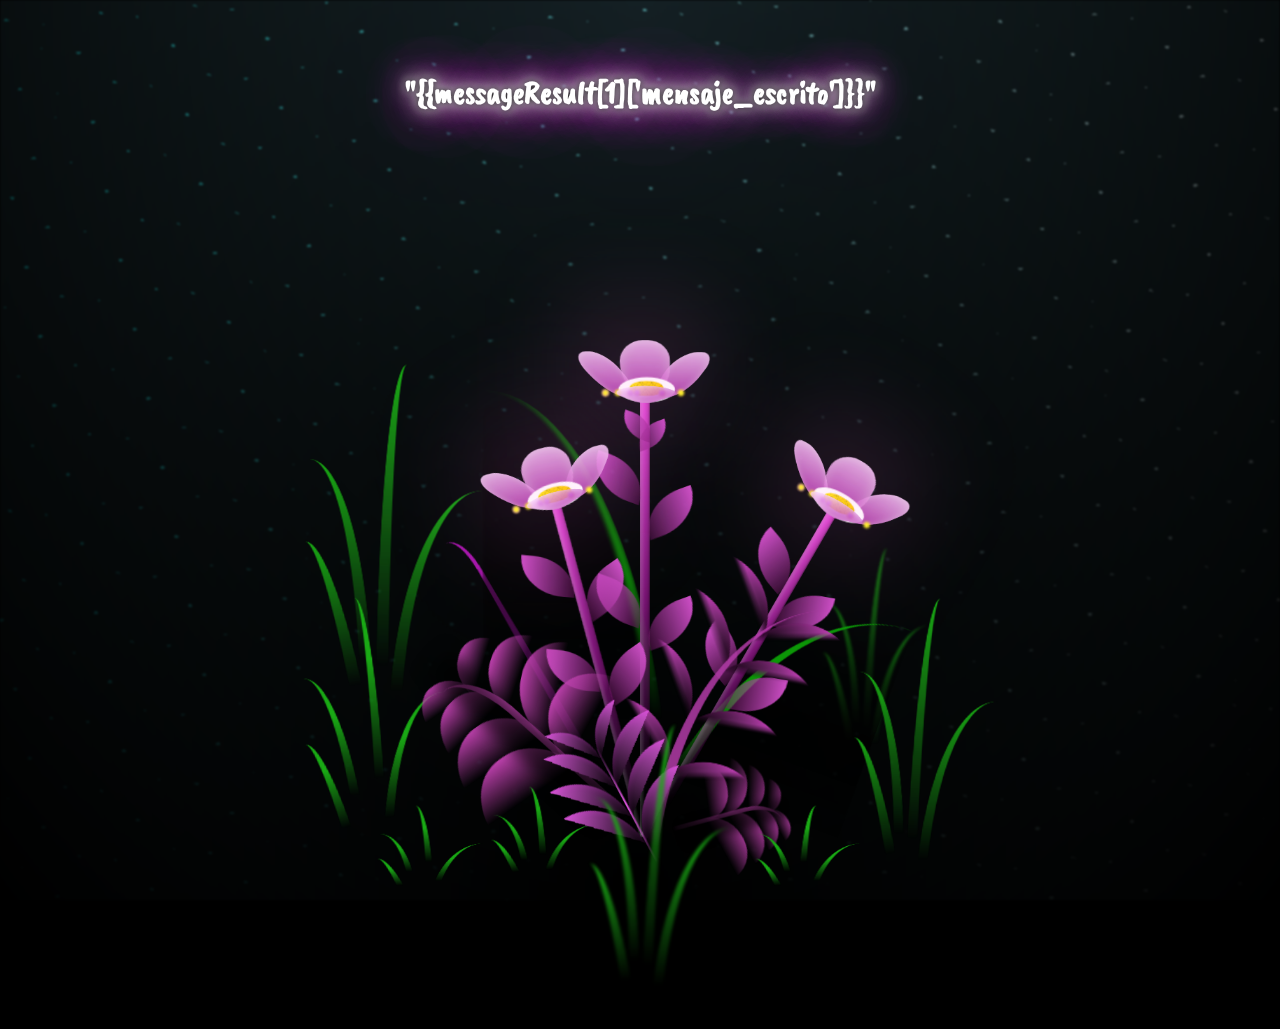
==== commit 454bdaaa: "visualizacion de usuarios completado" ====
--- a/template/dibujo.html
+++ b/template/dibujo.html
@@ -3,13 +3,16 @@
 <head>
     <meta charset="UTF-8">
     <meta name="viewport" content="width=device-width, initial-scale=1.0">
+    <link rel="preconnect" href="https://fonts.googleapis.com">
+    <link rel="preconnect" href="https://fonts.gstatic.com" crossorigin>
+    <link href="https://fonts.googleapis.com/css2?family=Caveat+Brush&family=Itim&family=Kaushan+Script&family=Pacifico&family=Permanent+Marker&family=Protest+Revolution&family=Protest+Riot&family=Protest+Strike&display=swap" rel="stylesheet">
     <link rel="stylesheet" type="text/css" href="../static/css/flower.css">
     <script src="../static/js/flower.js" type="text/javascript"></script><title>Flowers</title>
 </head>
     
 <body class="not-loaded">
   <div class="night"></div>
-  <h1 class="mensaje">"Gracias por llegar a mi vida"</h1>
+  <h1 class="mensaje">"{{messageResult[1]['mensaje_escrito']}}"</h1>
   <div class="flowers">
     <div class="flower flower--1">
       <div class="flower__leafs flower__leafs--1">
--- a/static/css/flower.css
+++ b/static/css/flower.css
@@ -130,7 +130,7 @@
   transform: translate(-50%, -100%);
   width: 8vmin;
   height: 8vmin;
-  background-color: #6bf0ff;
+  background-color: #ff6bdf; /*aura*/
   filter: blur(10vmin);
 }
 .flower__leaf {
@@ -140,8 +140,8 @@
   width: 8vmin;
   height: 11vmin;
   border-radius: 51% 49% 47% 53%/44% 45% 55% 69%;
-  background-color: #65e6cc;
-  background-image: linear-gradient(to top, #40bbab, #a7ffee);
+  background-color: #65dde6;
+  background-image: linear-gradient(to top, #bb40b5, #f8c4f8); /*petalos*/
   transform-origin: bottom center;
   opacity: 0.9;
   box-shadow: inset 0 0 2vmin rgba(255, 255, 255, 0.5);
@@ -161,7 +161,7 @@
   transform-origin: bottom left;
   border-radius: 4vmin 10vmin 4vmin 4vmin;
   transform: translate(0%, 18%) rotateX(70deg) rotate(-43deg);
-  background-image: linear-gradient(to top, #39c6d6, #a7ffee);
+  background-image: linear-gradient(to top, #bb40b5, #f8c4f8); /*encima petalo*/
   z-index: 1;
   opacity: 0.8;
 }
@@ -188,7 +188,7 @@
 .flower__line {
   height: 55vmin;
   width: 1.5vmin;
-  background-image: linear-gradient(to left, rgba(0, 0, 0, 0.2), transparent, rgba(255, 255, 255, 0.2)), linear-gradient(to top, transparent 10%, #14757a, #39c6d6);
+  background-image: linear-gradient(to left, rgba(0, 0, 0, 0.2), transparent, rgba(255, 255, 255, 0.2)), linear-gradient(to top, transparent 10%, #7a1475, #e44cd7);/*tallo*/
   box-shadow: inset 0 0 2px rgba(0, 0, 0, 0.5);
   animation: grow-flower-tree 4s backwards;
 }
@@ -202,7 +202,7 @@
   height: var(--h);
   border-top-right-radius: var(--h);
   border-bottom-left-radius: var(--h);
-  background-image: linear-gradient(to top, rgba(20, 117, 122, 0.4), #39c6d6);
+  background-image: linear-gradient(to top, rgba(122, 20, 108, 0.4), #ce4fc7);/*hojas tallo*/
 }
 .flower__line__leaf--1 {
   transform: rotate(70deg) rotateY(30deg);
@@ -239,13 +239,13 @@
   bottom: 0vmin;
   width: 1vmin;
   height: 1vmin;
-  background-color: #fffb00;
+  background-color: #cc65e6; /*particula*/
   border-radius: 50%;
   filter: blur(0.2vmin);
   animation: light-ans 4s linear infinite backwards;
 }
 .flower__light:nth-child(odd) {
-  background-color: #23f0ff;
+  background-color: #fffb23;/*particula2*/
 }
 .flower__light--1 {
   left: -2vmin;
@@ -280,7 +280,7 @@
   animation-delay: 3.5s;
 }
 .flower__grass {
-  --c: #159faa;
+  --c: #bb40ab;/*hoja trasera*/
   --line-w: 1.5vmin;
   position: absolute;
   bottom: 12vmin;
@@ -444,7 +444,7 @@
 .flower__g-long {
   --w: 2vmin;
   --h: 6vmin;
-  --c: #159faa;
+  --c: #a515aa;/*cesped atras*/
   position: absolute;
   bottom: 10vmin;
   left: -3vmin;
@@ -490,9 +490,9 @@
   width: 30vmin;
   height: 50vmin;
   border-top-left-radius: 100%;
-  border-left: 2vmin solid #079097;
+  border-left: 2vmin solid #0c9707;/*cesped atras*/
   background-image: linear-gradient(to bottom, transparent, var(--dark-color) 60%);
-  mask-image: linear-gradient(to top, transparent 30%, #079097 60%);
+  mask-image: linear-gradient(to top, transparent 30%, #b103a2 60%);/*hojadelante peq*/
 }
 .flower__g-right--1 {
   animation: flower-g-right-ans 2.5s linear infinite;
@@ -543,7 +543,7 @@
 .flower__g-front__line {
   width: 0.3vmin;
   height: 20vmin;
-  background-image: linear-gradient(to top, transparent, #079097, transparent 100%);
+  background-image: linear-gradient(to top, transparent, #e257e2, transparent 100%);/*rama delante*/
   position: relative;
 }
 .flower__g-front__leaf-wrapper {
@@ -623,10 +623,10 @@
   width: 10vmin;
   height: 10vmin;
   border-radius: 100% 0% 0% 100%/100% 100% 0% 0%;
-  box-shadow: inset 0 2px 1vmin rgba(44, 238, 252, 0.2);
-  background-image: linear-gradient(to bottom left, transparent, var(--dark-color)), linear-gradient(to bottom right, #159faa 50%, transparent 50%, transparent);
-  -webkit-mask-image: linear-gradient(to bottom right, #159faa 50%, transparent 50%, transparent);
-  mask-image: linear-gradient(to bottom right, #159faa 50%, transparent 50%, transparent);
+  box-shadow: inset 0 2px 1vmin rgba(252, 44, 252, 0.2);
+  background-image: linear-gradient(to bottom left, transparent, var(--dark-color)), linear-gradient(to bottom right, #d658d6 50%, transparent 50%, transparent);
+  -webkit-mask-image: linear-gradient(to bottom right, #bb40bb 50%, transparent 50%, transparent);
+  mask-image: linear-gradient(to bottom right, #bb40b5 50%, transparent 50%, transparent);/*hojas tallo delante*/
 }
 .flower__g-fr {
   position: absolute;
@@ -648,8 +648,8 @@
   width: 30vmin;
   height: 50vmin;
   border-top-left-radius: 100%;
-  border-left: 2vmin solid #079097;
-  mask-image: linear-gradient(to top, transparent 25%, #079097 50%);
+  border-left: 2vmin solid #b43daad7;/*tallo delante*/
+  mask-image: linear-gradient(to top, transparent 25%, #c209a3 50%);
   position: relative;
   z-index: 1;
 }
@@ -660,9 +660,9 @@
   width: 10vmin;
   height: 10vmin;
   border-radius: 100% 0% 0% 100%/100% 100% 0% 0%;
-  box-shadow: inset 0 2px 1vmin rgba(44, 238, 252, 0.2);
-  background-image: linear-gradient(to bottom left, transparent, var(--dark-color) 98%), linear-gradient(to bottom right, #23f0ff 45%, transparent 50%, transparent);
-  mask-image: linear-gradient(135deg, #159faa 40%, transparent 50%, transparent);
+  box-shadow: inset 0 2px 1vmin rgba(252, 44, 224, 0.2);
+  background-image: linear-gradient(to bottom left, transparent, var(--dark-color) 98%), linear-gradient(to bottom right, #cf4ac4 45%, transparent 50%, transparent);
+  mask-image: linear-gradient(135deg, #bb40ab 40%, transparent 50%, transparent);/*hojas tallo delabte*/
 }
 .flower__g-fr__leaf--1 {
   left: 20vmin;
@@ -753,7 +753,7 @@
   transform: scale(0.8) rotate(-5deg);
 }
 .long-g--1 .leaf {
-mask-image: linear-gradient(to top, transparent 40%, #079097 80%) !important;
+mask-image: linear-gradient(to top, transparent 40%, #bb40b5 80%) !important;/*?*/
 }
 .long-g--1 .leaf--1 {
   --w: 5vmin;
@@ -768,7 +768,7 @@
   transform: scale(0.6) rotateX(60deg);
 }
 .long-g--2 .leaf, .long-g--3 .leaf {
-  mask-image: linear-gradient(to top, transparent 50%, #079097 80%) !important;
+  mask-image: linear-gradient(to top, transparent 50%, #bb40b5 80%) !important;
 }
 .long-g--2 .leaf--1, .long-g--3 .leaf--1 {
   left: -1vmin;
@@ -779,7 +779,7 @@
   bottom: 0vmin;
 }
 .long-g--3 .leaf {
-  mask-image: linear-gradient(to top, transparent 40%, #079097 80%) !important;
+  mask-image: linear-gradient(to top, transparent 40%, #bb40b5 80%) !important;
 }
 .long-g--4 {
   left: 25vmin;
@@ -788,7 +788,7 @@
   transform: scale(0.6) rotateX(60deg);
 }
 .long-g--4 .leaf {
-  mask-image: linear-gradient(to top, transparent 50%, #079097 80%) !important;
+  mask-image: linear-gradient(to top, transparent 50%, #bb40b5 80%) !important;
 }
 .long-g--5 {
   left: 42vmin;
@@ -995,18 +995,19 @@
 }
 
 .mensaje{
+  font-family: 'Caveat Brush', cursive;
   position: fixed;
-  color: white;
+  color: rgb(255, 255, 255);
   z-index: 1;
   top: 8%;
   text-align: center;
   text-shadow:
-  0 0 7px #fff,
+  0 0 7px #000000,
   0 0 10px #fff,
   0 0 21px #fff,
-  0 0 42px #0fa,
-  0 0 82px #0fa,
-  0 0 92px #0fa,
-  0 0 102px #0fa,
-  0 0 151px #0fa;
+  0 0 42px rgb(247, 93, 226),
+  0 0 82px rgb(247, 93, 226),
+  0 0 92px rgb(247, 93, 226),
+  0 0 102px rgb(247, 93, 226),
+  0 0 151px rgb(247, 93, 226);
 }